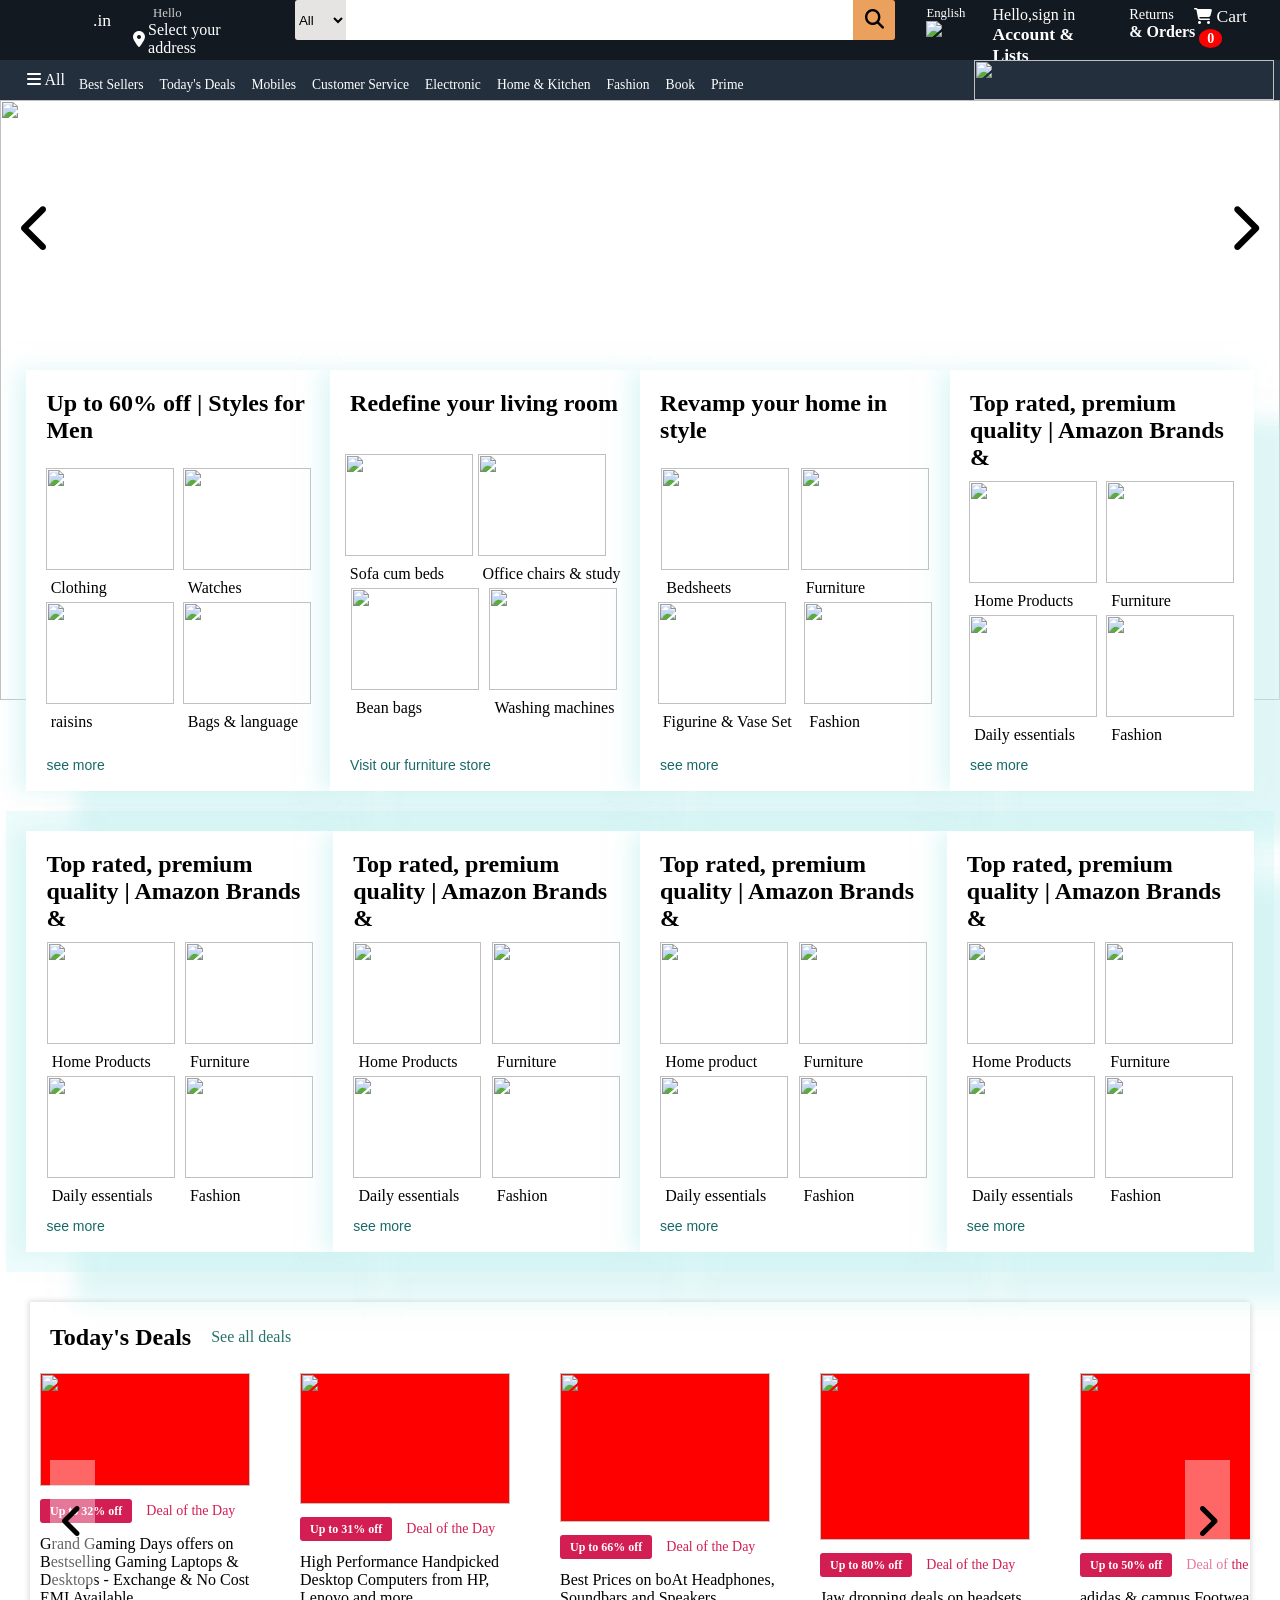
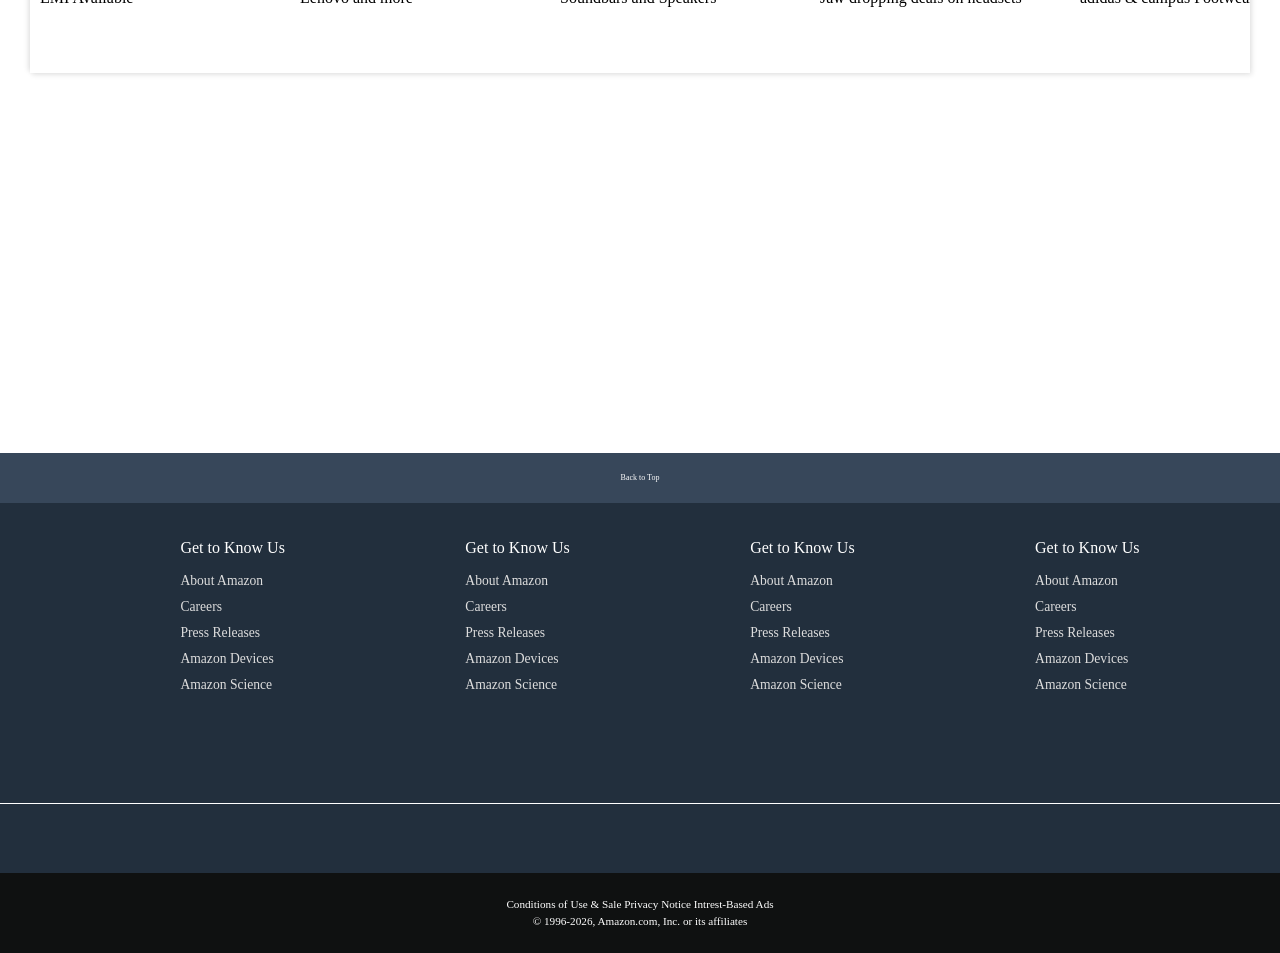
==== index.html @ 628aaef0 "first project" ====
<!DOCTYPE html>
<html lang="en">

<head>
    <meta charset="UTF-8">
    <meta http-equiv="X-UA-Compatible" content="IE=edge">
    <meta name="viewport" content="width=device-width, initial-scale=1.0">
    <link rel="icon" href="https://i.pinimg.com/736x/e9/b7/71/e9b771de9abdfe1a0642a99eec68254c.jpg"/>
    <title>Online Shopping site in India: Shop Online for Mobiles, Books, Watches, Shoes and More - Amazon.in</title>

    <!--css file-->
    <link rel="stylesheet" href="style.css" />

    <!--font awesome-->
    <link rel="stylesheet" href="https://cdnjs.cloudflare.com/ajax/libs/font-awesome/6.2.0/css/all.min.css"
        integrity="sha512-xh6O/CkQoPOWDdYTDqeRdPCVd1SpvCA9XXcUnZS2FmJNp1coAFzvtCN9BmamE+4aHK8yyUHUSCcJHgXloTyT2A=="
        crossorigin="anonymous" referrerpolicy="no-referrer" />

</head>

<body>
    <header class="header">

        
        <div class="container-container-header">
            <div class="logo-container border-white">
                <div class="logo"></div>
                <span class="dotin">.in</span>
            </div>

            <div class="address-container border-white">
                <p class="hello">Hello</p>
                <div class="icon-address">
                    <i class="fa-solid fa-location-dot icon-location"></i>
                    <p>Select your address</p>
                </div>
            </div>

            <div class="search-container">
                <select class="search-select">
                    <option>All</option>
                </select>
                <input type="text" class="search-input" />
                <div class="search-icon">
                    <i class="fa-solid fa-magnifying-glass"></i>
                </div>

            </div>

            <div class="language-container border-white">
                <p>English</p>
                <div class="lauguge-image">
                    <img
                        src="https://media.istockphoto.com/vectors/vector-flag-of-the-republic-of-india-proportion-23-the-national-flag-vector-id1051236720?k=20&m=1051236720&s=612x612&w=0&h=ATObRTHmTosADa9zaB2dQPn_VAQmG1XYH2x92kzc304=" />
                </div>
            </div>

            <div class="login-container border-white">
                <p>Hello,<span>sign in</span></p>
                <p class="account">Account & Lists</p>
            </div>

           <div class="return-order-container border-white">
              <p>Returns</p>
               <div class="order">& Orders</div>
                </div>
                
    <div class="cart-container border-white">
       <a href="cart.html" style="color:white;text-decoration:none;">
        <i class="fa-solid fa-cart-shopping"></i>
        Cart 
        <span id="cartCount">0</span>
       </a>
    </div>
    </header>

    <!--navigation-->
    <nav class="nav">
        <div class="container container-nav">
            <ul>
                <li class="border-white" id="open-nav-sidebar">
                    <span class="open-nav-slider">
                        <i class="fa-solid fa-bars"></i>
                        All
                    </span>
                </li>
                <li class="border-white"><a href="#">Best Sellers</a></li>
                <li class="border-white"><a href="#">Today's Deals</a></li>
                <li class="border-white"><a href="#">Mobiles</a></li>
                <li class="border-white"><a href="#">Customer Service</a></li>
                <li class="border-white"><a href="#">Electronic</a></li>
                <li class="border-white"><a href="#">Home & Kitchen</a></li>
                <li class="border-white"><a href="#">Fashion</a></li>
                <li class="border-white"><a href="#">Book</a></li>
                <li class="border-white prime-image-hover">
                    <a href="#">Prime</a>
                    <div class="prime-image">
                        <img
                            src="https://m.media-amazon.com/images/G/31/prime/NavFlyout/TryPrime/2018/Apr/IN-Prime-PIN-TryPrime-MultiBen-Apr18-400x400._CB442254244_.jpg" />
                    </div>

                </li>
            </ul>
            <div class="nav-right-image-amazon-prime">
                <img
                    src="https://m.media-amazon.com/images/G/31/img17/Home/AmazonTV/Ravina/Desktop/Watch-Entertainment-for-FREE_400-x39._CB605460886_.jpg" />
            </div>
        </div>
    </nav>

    <!--sidebar navigation-->
    <div class="sidebar-container-navigation" id="sidebar-container-navigation-id">
        <div class="sidebar-left-part">
            <div class="sidebar-top">
                <i class="fa-solid fa-circle-user"></i>
                <h2>Hello, <a href="login.html"style="text-decoration : none"><span>Login-in</span></a></h2>
            </div>
            <div class="sidebar-wrap">
                <div class="sidebar-item">
                    <h2>Trending</h2>
                    <p>Best Sellers</p>
                    <p>New Releases</p>
                    <p>Movers and Shakers</p>
                </div>
                <div class="sidebar-item">
                    <h2>Digital Content And Devices</h2>
                    <p>Echo & Alexa</p>
                    <p>Fire TV</p>
                    <p>Kindle E-Readers & eBooks</p>
                    <p>Audible Audiobooks</p>
                    <p>Amazon Prime Video</p>
                    <p>Amazon Prime Music</p>
                </div>
                <div class="sidebar-item">A
                    <h2>Shop By Category</h2>
                    <p>Mobiles, Computes</p>
                    <p>TV, Appliances, Electronic</p>
                    <p>Men's Fashion</p>
                    <p>Women's Fashion</p>
                    <p>See All</p>
                </div>
                <div class="sidebar-item">
                    <h2>Programs & Features</h2>
                    <p>Gift Cards & Mobile Recharges</p>
                    <p>Flight Tickets</p>
                    <p>#Foundlt-OnAmazon</p>
                    <p>Clearance store</p>
                </div>
                <div class="sidebar-item">
                    <h2>Help & Settings</h2>
                    <p>Your Account</p>
                    <p>Customer Service</p>
                    <a href="signup.html">
                    <p>Sign in</p></a>
                </div>
            </div>
        </div>
        <button id="sidebar-navigation-close">
            <i class="fa-solid fa-xmark"></i>
        </button>
    </div>




    <!--image slider -->
    <section>
        <div class="image-container">
            <div class="image-list">
                <div class="image-item">
                    <img src="https://m.media-amazon.com/images/I/71cp9PVuTfL._SX3000_.jpg" />
                </div>
                <div class="image-item">
                    <img src="https://m.media-amazon.com/images/I/61GnAucagBL._SX3000_.png" />
                </div>
                <div class="image-item">
                    <img src="https://m.media-amazon.com/images/I/71qlKqpJnlL._SX3000_.jpg" />
                </div>
                <div class="image-item">
                    <img src="https://m.media-amazon.com/images/I/71cQMXCLSvL._SX3000_.jpg" />
                </div>
                <div class="image-item">
                    <img src="https://m.media-amazon.com/images/I/61aURrton0L._SX3000_.jpg" />
                </div>
                <div class="image-item">
                    <img src="https://m.media-amazon.com/images/I/61O72XhcEkL._SX3000_.jpg" />
                </div>
                <div class="image-item">
                    <img src="https://m.media-amazon.com/images/I/61VuJdpjvaL._SX3000_.jpg" />
                </div>
                <div class="image-item">
                    <img src="https://m.media-amazon.com/images/I/61UrRx+3LLL._SX3000_.jpg" />
                </div>
            </div>

            <div class="image-btn-container">

                <button class="slider-btn" id="slide-btn-left"><i class="fa-solid fa-chevron-left"></i></button>
                <button class="slider-btn" id="slide-btn-right"><i class="fa-solid fa-chevron-right"></i></i></button>
            </div>
        </div>
    </section>


    <!--product container card-->
    <main class="main">
        <div class="card-product-container container">
            <div class="card-product">
                <h2>Up to 60% off | Styles for Men</h2>
                <div class="card-product-nested-card">
                    <div class="card-nested">
                      <a href="product.html?product=clothing">
                        <img
                            src="https://images-eu.ssl-images-amazon.com/images/G/31/img22/Fashion/Gateway/BAU/BTF-Refresh/May/PF_MF/MF-1-186-116._SY116_CB636110853_.jpg" />
                        
                      </a>
                     <p>
                       <a href="product.html?product=clothing">Clothing</a>
                     </p>
                   </div>
                    
                 <div class="card-nested">
                       <a href="product.html?product=watches">
                        <img src="https://images-eu.ssl-images-amazon.com/images/G/31/img22/Fashion/Gateway/BAU/BTF-Refresh/May/PF_MF/MF-3-186-116._SY116_CB636110853_.jpg">
                     </a>

                     <p>
                       <a href="product.html">Watches</a>
                     </p>
                 </div>
                    <div class="card-nested">
                        <a href="product.html?product=raisins">
                        <img
                            src="https://images-eu.ssl-images-amazon.com/images/G/31/img22/BAU/Oct/186X116_3._SY116_CB606110532_.jpg" />
                    </a>
                    <a href="product.html?product=raisins">
                        <p>raisins</p>
                    </a>
                    </div>
                    <div class="card-nested">
                        <a href="product.html?product=bags">
                        <img
                            src="https://images.unsplash.com/photo-1553062407-98eeb64c6a62" />
                            
                        <p>Bags & language</p></a>
                    </div>
                </div>
                <button class="card-product-btn">see more</button>
            </div>
            <div class="card-product">
                <h2>Redefine your living room</h2>
                <div class="card-product-nested-card">
                    <div class="card-nested">
                         <a href="product.html?product=sofaCumBeds">
                        <img
                            src="https://images.unsplash.com/photo-1505693416388-ac5ce068fe85" />
                        <p>Sofa cum beds</p>
                    </a>
                    </div>
                    <div class="card-nested">
                        <a href="product.html?product=officeChairs">
                        
                        <img
                            src="https://images.unsplash.com/photo-1580480055273-228ff5388ef8" />
                        <p>Office chairs & study</p>
                    </a>
                    </div>
                    <div class="card-nested">
                        <a href="product.html?product=beanBags">
                        <img
                            src="https://images-eu.ssl-images-amazon.com/images/G/31/IMG20/Furniture/furniture_node_1/372_232_01_low._SY116_CB605507312_.jpg" />
                        <p>Bean bags</p>
                        </a>
                    </div>
                    <div class="card-nested">
                        <a href="product.html?product=washingMachines">
                        <img
                            src="https://images.unsplash.com/photo-1626806787461-102c1bfaaea1" />
                        <p>Washing machines</p>
                        </a>
                    </div>
                </div>
                <button class="card-product-btn">Visit our furniture store</button>
            </div>
            <div class="card-product">
                <h2>Revamp your home in style</h2>
                <div class="card-product-nested-card">
                    <div class="card-nested">
                        <a href="product.html?product=bedsheets">
                        <img
                            src="https://images.unsplash.com/photo-1584100936595-c0654b55a2e2" />
                        <p>Bedsheets</p></a>
                    </div>
                    <div class="card-nested">
                        <a href="product.html?product=furniture">
                        <img
                            src="https://images.unsplash.com/photo-1505693416388-ac5ce068fe85" />
                        <p>Furniture</p>
                    </a>
                    </div>
                    <div class="card-nested">
                         <a href="product.html?product=figurines">
                        <img
                            src="https://images-eu.ssl-images-amazon.com/images/G/31/IMG20/Home/2024/Gateway/BTFGW/PCQC/New/1x/final/186x116_Home_decor_1._SY116_CB555624324_.jpg" />
                        <p>Figurine & Vase Set</p></a>
                    </div>
                    <div class="card-nested">
                         <a href="product.html?product=fashion">
                        <img
                            src="https://images-eu.ssl-images-amazon.com/images/G/31/img22/BAU/Oct/186X116_8._SY116_CB606110532_.jpg" />
                        <p>Fashion</p></a>
                    </div>
                </div>
                <button class="card-product-btn">see more</button>
            </div>
            <div class="card-product">
                <h2>Top rated, premium quality | Amazon Brands &</h2>
                <div class="card-product-nested-card">
                    <div class="card-nested">
                        <img
                            src="https://images-eu.ssl-images-amazon.com/images/G/31/img22/BAU/Oct/186X116_1._SY116_CB606110532_.jpg" />
                        <p>Home Products</p>
                    </div>
                    <div class="card-nested">
                        <img
                            src="https://images-eu.ssl-images-amazon.com/images/G/31/img22/BAU/Oct/186X116_5._SY116_CB606110532_.jpg" />
                        <p>Furniture</p>
                    </div>
                    <div class="card-nested">
                        <img
                            src="https://images-eu.ssl-images-amazon.com/images/G/31/img22/BAU/Oct/186X116_3._SY116_CB606110532_.jpg" />
                        <p>Daily essentials</p>
                    </div>
                    <div class="card-nested">
                        <img
                            src="https://images-eu.ssl-images-amazon.com/images/G/31/img22/BAU/Oct/186X116_8._SY116_CB606110532_.jpg" />
                        <p>Fashion</p>
                    </div>
                </div>
                <button class="card-product-btn">see more</button>
            </div>
        </div>

        <div class="card-product-container container productBackgraound">
            <div class="card-product">
                <h2>Top rated, premium quality | Amazon Brands &</h2>
                <div class="card-product-nested-card">
                    <div class="card-nested">
                        <img
                            src="https://images-eu.ssl-images-amazon.com/images/G/31/img22/BAU/Oct/186X116_1._SY116_CB606110532_.jpg" />
                        <p>Home Products</p>
                    </div>
                    <div class="card-nested">
                        <img
                            src="https://images-eu.ssl-images-amazon.com/images/G/31/img22/BAU/Oct/186X116_5._SY116_CB606110532_.jpg" />
                        <p>Furniture</p>
                    </div>
                    <div class="card-nested">
                        <img
                            src="https://images-eu.ssl-images-amazon.com/images/G/31/img22/BAU/Oct/186X116_3._SY116_CB606110532_.jpg" />
                        <p>Daily essentials</p>
                    </div>
                    <div class="card-nested">
                        <img
                            src="https://images-eu.ssl-images-amazon.com/images/G/31/img22/BAU/Oct/186X116_8._SY116_CB606110532_.jpg" />
                        <p>Fashion</p>
                    </div>
                </div>
                <button class="card-product-btn">see more</button>
            </div>
            <div class="card-product">
                <h2>Top rated, premium quality | Amazon Brands &</h2>
                <div class="card-product-nested-card">
                    <div class="card-nested">
                        <img
                            src="https://images-eu.ssl-images-amazon.com/images/G/31/img22/BAU/Oct/186X116_1._SY116_CB606110532_.jpg" />
                        <p>Home Products</p>
                    </div>
                    <div class="card-nested">
                        <img
                            src="https://images-eu.ssl-images-amazon.com/images/G/31/img22/BAU/Oct/186X116_5._SY116_CB606110532_.jpg" />
                        <p>Furniture</p>
                    </div>
                    <div class="card-nested">
                        <img
                            src="https://images-eu.ssl-images-amazon.com/images/G/31/img22/BAU/Oct/186X116_3._SY116_CB606110532_.jpg" />
                        <p>Daily essentials</p>
                    </div>
                    <div class="card-nested">
                        <img
                            src="https://images-eu.ssl-images-amazon.com/images/G/31/img22/BAU/Oct/186X116_8._SY116_CB606110532_.jpg" />
                        <p>Fashion</p>
                    </div>
                </div>
                <button class="card-product-btn">see more</button>
            </div>
            
            <div class="card-product">
                <h2>Top rated, premium quality | Amazon Brands &</h2>
                <div class="card-product-nested-card">
                    <div class="card-nested">
                        <a href="product.html">
                        <img
                            src="https://images-eu.ssl-images-amazon.com/images/G/31/img22/BAU/Oct/186X116_1._SY116_CB606110532_.jpg" />
                        </a><p>
                              <a href="product.html">Home product</a>
                           </p>
                    </div>
                    <div class="card-nested">
                        <img
                            src="https://images-eu.ssl-images-amazon.com/images/G/31/img22/BAU/Oct/186X116_5._SY116_CB606110532_.jpg" />
                        <p>Furniture</p>
                    </div>
                    <div class="card-nested">
                        <img
                            src="https://images-eu.ssl-images-amazon.com/images/G/31/img22/BAU/Oct/186X116_3._SY116_CB606110532_.jpg" />
                        <p>Daily essentials</p>
                    </div>
                    <div class="card-nested">
                        <img
                            src="https://images-eu.ssl-images-amazon.com/images/G/31/img22/BAU/Oct/186X116_8._SY116_CB606110532_.jpg" />
                        <p>Fashion</p>
                    </div>
                </div>
                <button class="card-product-btn">see more</button>
            </div>
            <div class="card-product">
                <h2>Top rated, premium quality | Amazon Brands &</h2>
                <div class="card-product-nested-card">
                    <div class="card-nested">
                        <img
                            src="https://images-eu.ssl-images-amazon.com/images/G/31/img22/BAU/Oct/186X116_1._SY116_CB606110532_.jpg" />
                        <p>Home Products</p>
                    </div>
                    <div class="card-nested">
                        <img
                            src="https://images-eu.ssl-images-amazon.com/images/G/31/img22/BAU/Oct/186X116_5._SY116_CB606110532_.jpg" />
                        <p>Furniture</p>
                    </div>
                    <div class="card-nested">
                        <img
                            src="https://images-eu.ssl-images-amazon.com/images/G/31/img22/BAU/Oct/186X116_3._SY116_CB606110532_.jpg" />
                        <p>Daily essentials</p>
                    </div>
                    <div class="card-nested">
                        <img
                            src="https://images-eu.ssl-images-amazon.com/images/G/31/img22/BAU/Oct/186X116_8._SY116_CB606110532_.jpg" />
                        <p>Fashion</p>
                    </div>
                </div>
                <button class="card-product-btn">see more</button>
            </div>
        </div>

    
    <!--today's deals -->
    <section class="today_deals_container">
        <div class="today_deals_heading">
            <h1>Today's Deals</h1>
            <p><a href="#">See all deals</a></p>
        </div>

        <div class="today_deals_product_container">
            <div class="today_deals_btn_container">
                <button  class="today_deal_btn" id="today_deal_btn_prev">
                    <i class="fa-solid fa-angle-left"></i>
                </button>
                <button class="today_deal_btn" id="today_deal_btn_next">
                    <i class="fa-solid fa-angle-right"></i>
                </button>
            </div>

            <div class="today_deals_product_list">
                <div class="today_deals_product_item">
                    <img src="https://m.media-amazon.com/images/I/411mbYGYIdL._AC_SY200_.jpg"/>
                    <div class="discount_Contaienr">
                        <a href="#">Up to 52% off</a>
                        <a href="#">Deal of the day</a>
                    </div>
                    <p>adidas and Campus Footwear</p>
                </div>

                <div class="today_deals_product_item">
                    <img src="https://m.media-amazon.com/images/I/411mbYGYIdL._AC_SY200_.jpg"/>
                    <div class="discount_Contaienr">
                        <a href="#">Up to 52% off</a>
                        <a href="#">Deal of the day</a>
                    </div>
                    <p>adidas and Campus Footwear</p>
                </div>

                <div class="today_deals_product_item">
                    <img src="https://m.media-amazon.com/images/I/411mbYGYIdL._AC_SY200_.jpg"/>
                    <div class="discount_Contaienr">
                        <a href="#">Up to 52% off</a>
                        <a href="#">Deal of the day</a>
                    </div>
                    <p>adidas and Campus Footwear</p>
                </div>

                <div class="today_deals_product_item">
                    <img src="https://m.media-amazon.com/images/I/411mbYGYIdL._AC_SY200_.jpg"/>
                    <div class="discount_Contaienr">
                        <a href="#">Up to 52% off</a>
                        <a href="#">Deal of the day</a>
                    </div>
                    <p>adidas and Campus Footwear</p>
                </div>

                <div class="today_deals_product_item">
                    <img src="https://m.media-amazon.com/images/I/411mbYGYIdL._AC_SY200_.jpg"/>
                    <div class="discount_Contaienr">
                        <a href="#">Up to 52% off</a>
                        <a href="#">Deal of the day</a>
                    </div>
                    <p>adidas and Campus Footwear</p>
                </div>
            </div>
        </div>
    </section>

    </main>
    
    <footer>
        <div class="foot-panel1">
           Back to Top 
        </div>
        
        <div class="foot-panel2">
          <ul>
            <p>Get to Know Us</p>
            <a>About Amazon</a>
            <a>Careers</a>
            <a>Press Releases</a>
            <a>Amazon Devices</a>
            <a>Amazon Science</a>
          </ul>

          <ul>
            <p>Get to Know Us</p>
            <a>About Amazon</a>
            <a>Careers</a>
            <a>Press Releases</a>
            <a>Amazon Devices</a>
            <a>Amazon Science</a>
          </ul>

          <ul>
            <p>Get to Know Us</p>
            <a>About Amazon</a>
            <a>Careers</a>
            <a>Press Releases</a>
            <a>Amazon Devices</a>
            <a>Amazon Science</a>
          </ul>

          <ul>
            <p>Get to Know Us</p>
            <a>About Amazon</a>
            <a>Careers</a>
            <a>Press Releases</a>
            <a>Amazon Devices</a>
            <a>Amazon Science</a>
          </ul>
        </div>


        <div class="foot-panel3">
            <div class="logo"></div>
        </div>

        <div class="foot-panel4">
            <div class="pages">
                <a>Conditions of Use & Sale</a>
                <a>Privacy Notice</a>
                <a>Intrest-Based Ads</a>
            </div>
            <div class="copyright">
                © 1996-2026, Amazon.com, Inc. or its affiliates
            </div>
        </div>
    </footer>


    







    <script src="javascript.js" type="module"></script>
</body>

</html>
---- style.css ----
/*
https://m.media-amazon.com/images/G/31/gno/sprites/nav-sprite-global-1x-hm-dsk-reorg._CB405936311_.png
*/

* {
    box-sizing: border-box;
}

body {
    margin: 0;
}

.header {
    background-color: rgb(19, 25, 33);
    height: 60px;
    color: white;
}

.container-container-header{
    display:flex;
    justify-content: space-evenly;

}
.nav{
    display: flex;
    justify-content: space-evenly;
}

/* layout**/
.container {
    width: 99%;
    /* background-color: red; */
    height: 100%;
    margin: auto;

}

.container-header {
    display: flex;
    align-items: center;
}

/**logo***/
.logo-container {
    height: 50px;
    display: flex;
    align-items: center;
    font-size: 1.1rem;


    /* overflow: hidden; */
}

.logo {
    width: 120px;
    height: 50px;
    background: url('amazone_logo.jpg');
    background-repeat: no-repeat;
    background-position-y: -40px;
    overflow: hidden;
}

.dotin {
    position: relative;
    margin-left: -13px;
    margin-top: -10px;
}

.border-white {
    padding: 5px;
    border: 1.5px solid transparent;
}

.border-white:hover {
    border: 1.5px solid #ffffff;
}

/***********addresss************/
.address-container {
    margin-left: 10px;
}

.address-container p {
    margin: 0;
}

.icon-address {
    display: flex;
    align-items: center;
}

.hello {
    font-size: 0.8rem;
    padding-left: 20px;
    color: #ccc;
}

.icon-location {
    margin-right: 3px;
}


/***search-container****/
.search-container {
    background-color: red;
    margin-left: 25px;
    width: 640px;
    display: flex;
    height: 40px;
    justify-content: space-between;
    border-radius: 3px;
    overflow: hidden;
}

.search-container:hover {
    outline: 3px solid orange;
}

.search-select {
    width: 60px;
    border: none;
    background-color: rgb(230, 227, 227);
}

.search-input {
    width: 100%;
    height: 100%;
    border: none;
    outline: none;
    padding: 3px;
    font-size: 1.1rem;
}

.search-icon {
    width: 50px;
    background-color: rgb(235, 160, 94);
    display: flex;
    justify-content: center;
    align-items: center;
    font-size: 1.2rem;
    color: #000;
}


/***lauguage section*/
.language-container {
    margin-left: 25px;
}

.language-container p {
    font-size: 0.8rem;
    margin: 0;
}

.lauguge-image {
    width: 20px;
}

.lauguge-image img {
    width: 100%;
}


/***login-container***/
.login-container {
    margin-left: 15px;
}

.login-container p {
    margin: 0;
}

.account {
    font-weight: 900;
    font-size: 1.1rem;
}

.return-order-container {
    width: 65px;
    font-size: 0.9rem;
    margin-left: 10px;
}

.return-order-container p {
    margin: 0;
}

.order {
    font-size: 1rem;
    font-weight: 900;
    display: flex;
    width: 70px;
}

/****cart container***/
.cart-container {
    font-size: 1.1rem;
    display: flex;
}

.cart-container i {
    font-size: 1rem;
}

/**************************************navigation*****************************************/
.nav {
    height: 40px;
    background-color: #232f3d;
    margin: 0;
}

.container-nav {
    display: flex;
    align-items: center;
    justify-content: space-between;
    padding-left: 15px;
}

.container-nav ul {
    padding: 0;
    margin: 0;
    display: flex;
    align-items: center;
    height: 100%;
    font-size: 1rem;
    color: white;
    list-style: none;
}

.container-nav ul li a {
    color: white;
    text-decoration: none;
    padding: 0px 2px;

}

.nav-right-image-amazon-prime {
    min-width: 300px;
    height: 40px;
    max-width: 500px;
}
.nav-right-image-amazon-prime img {
    width: 100%;
    height: 100%;
}

.prime-image {
    background-color: white;
    height: 350px;
    width: 350px;
    position: absolute;
    z-index: 1;
    display: none;
    color: #000;
    margin-left: -10px;
    transition: display 1s;
    padding: 10px;
}

.prime-image-hover:hover .prime-image {
    transition: display 1s;
    display: block;
}

.prime-image img {
    width: 100%;
    height: 100%;
}






/*--image slider --*/
.image-container {
    position: relative;
}

.image-list {
    display: flex;
    overflow: hidden;
}

.image-item {
    min-width: 100%;
    height: 600px;
    /* transform: translateX(-300%); */
    transition: transform 0.3s;

}

.image-item img {
    width: 100%;
    height: 100%;
    object-fit: cover;
}

.image-btn-container {
    position: absolute;
    top: 0;
    display: flex;
    justify-content: space-between;
    width: 100%;
}

.slider-btn {
    border: 1px solid transparent;
    padding: 100px 20px;
    font-size: 50px;
    font-weight: 300;
    background-color: transparent;
    color: #000;
}

.slider-btn i {
    font-weight: 900;
}

.slider-btn:focus {
    border-color: seagreen;
    box-shadow: -2px -2px 2px rgb(230, 227, 227),
        2px 2px 2px white;
    margin: 2px;
}


/*sidebar navigation****/
#open-nav-sidebar {
    cursor: pointer;
}

.sidebar-container-navigation {
    position: fixed;
    top: 0;
    bottom: 0;
    right: 0;
    left: 0;
    z-index: 10;
    background-color: transparent;
    transform: translateX(-100%);
    display: flex;
    transition: transform 0.3s;


}

.slidebar-show {
    transform: translateX(0%);
    background-color: rgba(0, 0, 0, 0.7);
}

.sidebar-left-part {
    background-color: white;
    width: 365px;
    height: 100%;
    box-shadow: 5px 5px 10px rgba(0, 0, 0, 0.8);
}

.sidebar-top {
    display: flex;
    align-items: center;
    padding: 12px;
    padding-left: 30px;
    background-color: rgb(19, 25, 33);
    color: white;
}

.sidebar-top h2 {
    font-size: 22px;
    margin: 0;
}

.sidebar-top i {
    padding-right: 10px;
    font-size: 25px;
}

.sidebar-item {
    padding-left: 30px;
    border-top: 1.5px solid #ccc;
}

.sidebar-item h2 {
    font-size: 20px;
}

.sidebar-item p {
    color: rgb(65, 62, 62);
}

#sidebar-navigation-close {
    background-color: transparent;
    align-self: flex-start;
    font-size: 30px;
    border: none;
    color: white;
    padding: 20px;
    cursor: pointer;
}

.sidebar-wrap {
    height: 100%;
    overflow: auto;
    padding-bottom: 100px;
}

/*product card container*/
.main{
    position: relative;
    top:-350px;
    /* background-color: rgb(196, 240, 240); */
    /* filter: blur(8px); */
    
}
.productBackgraound{
    background-color: rgba(213, 247, 247,0.4);
}
.card-product-container{
    padding: 20px;
    display: flex;
    justify-content: space-between;

}
.card-product{
    background-color: white;
    display: flex;
    flex-direction: column;
    justify-content: space-between;
    max-width: 310px;
    box-shadow: -10px -0px 20px rgba(196, 240, 240,0.5),
    50px 50px 20px rgba(196, 240, 240,0.5);
    padding: 10px;
}
.card-product h2{
    margin: 0;
    padding: 10px;
    
}

.card-product-nested-card {
    display: flex;
    flex-wrap: wrap;
    justify-content: space-evenly;


}



.card-nested p{
    margin: 5px;
}
.card-nested img {
    width: 128px;
    height: 102px;
    object-fit: cover;

}
.card-nested a{
    text-decoration:none;
    color:black;
    
}
.card-product-btn{
    font-size: 14px;
    align-self: flex-start;
    margin: 7px 10px; 
    padding-left: 0;
    background-color: transparent;
    border:none;
    color:rgb(25, 105, 105)
}
.card-product-btn:hover{
    text-decoration: underline;
    cursor: pointer;
}



/***
        Today's deals section
***/
.today_deals_container{
    margin: 30px;
    box-shadow: -2px -2px 5px rgba(0, 0, 0, 0.1),
    2px 2px 5px rgba(0, 0, 0, 0.1);
    
}
.today_deals_heading{
    display: flex;
    align-items: center;
    padding: 2px 20px;
}
.today_deals_heading p a{
    color:rgb(39, 114, 107);
    text-decoration: none;
    padding-left: 20px;
}
.today_deals_heading p a:hover{
    text-decoration: underline;
}

.today_deals_product_container{
    /* background-color: red; */
    height: 300px;
    position: relative;
}
.today_deals_product_list{
    display: flex;
    overflow: hidden;

}
.today_deals_product_item{
    min-width: 250px;
    height: 250px;
    padding: 0px 10px;
    margin-right: 10px;
    display: flex;
    flex-direction: column;
    transform: translateX(0%);
    transition: transform 1s;
}
.todayDeals_product_image{
    height: 200px;
    width: 210px;
    display: flex;
    justify-content: center;
    align-content: center;
    margin-bottom: 15px;
}
.today_deals_product_item img{
    width: 100%;
    height: 100%;
    /* padding: 20px 20px; */
    background-color: red;
}
.today_deals_product_item p{
    justify-self: flex-end;
}
.discount_Contaienr{
    /* border: 2px solid red; */
}
.discount_Contaienr a{
    padding: 5px 10px;
    font-size: 14px;
    color:rgb(211, 30, 84);
    text-decoration: none;
}
.discount_Contaienr a:first-child{
    background-color: rgb(211, 30, 84);
    padding: 5px 10px;
    color:white;
    font-weight: 550;
    text-decoration: none;
    border-radius: 3px;
    font-size: 12px;
}

.today_deals_btn_container{
    position: absolute;
    width: 100%;
    display: flex;
    justify-content: space-between;
    align-items: center;
    height: 100%;
    padding: 20px;
    z-index: 10;
}
.today_deal_btn{
    padding: 40px 10px;
    font-size: 40px;
    border: none;
    outline: none;
    background-color: rgb(255,255,255,0.4);
}
/**fopter**/

footer{
    margin-top:15px;
}

.foot-panel1{
    background-color: #37475a;
    color:white;
    height: 50px;
    display:flex;
    justify-content:center;
    align-items: center;
    font-size: 0.5rem;
}

.foot-panel2{
    background-color: #222f3d;
    color:white;
    height:300px;
    display:flex;
    justify-content: space-evenly;
}

ul{
    margin-top:20px;
}
ul a{
    display:block;
    font-size: 0.85rem;
    margin-top:10px;
    color:#dddddd;
}



.foot-panel3{
    background-color: #222f3d;
    color:white;
    border-top:0.5px solid white;
    height:70px;
    display:flex;
    justify-content: center;
    align-items:center;
}

.logo{
    background-image: url("amazon_logo.png");
    background-size: cover;
    height: 50px;
    width: 100px;
    
}

.foot-panel4{
    background-color: #0f1111;
    color:white;
    height: 80px;
    font-size: 0.7rem;
    text-align:center;
}

.pages{
     padding-top:25px;

}

.copyright{
    padding-top:5px;
     

}
*a{
    text-decoration: none;
}
#cartCount{
    background:red;
    color:white;
    border-radius:50%;
    padding:2px 8px;
    margin-left:5px;
    font-size:14px;
    font-weight:bold;
}

.cart-container{
    text-decoration:none;
    color:white;
}
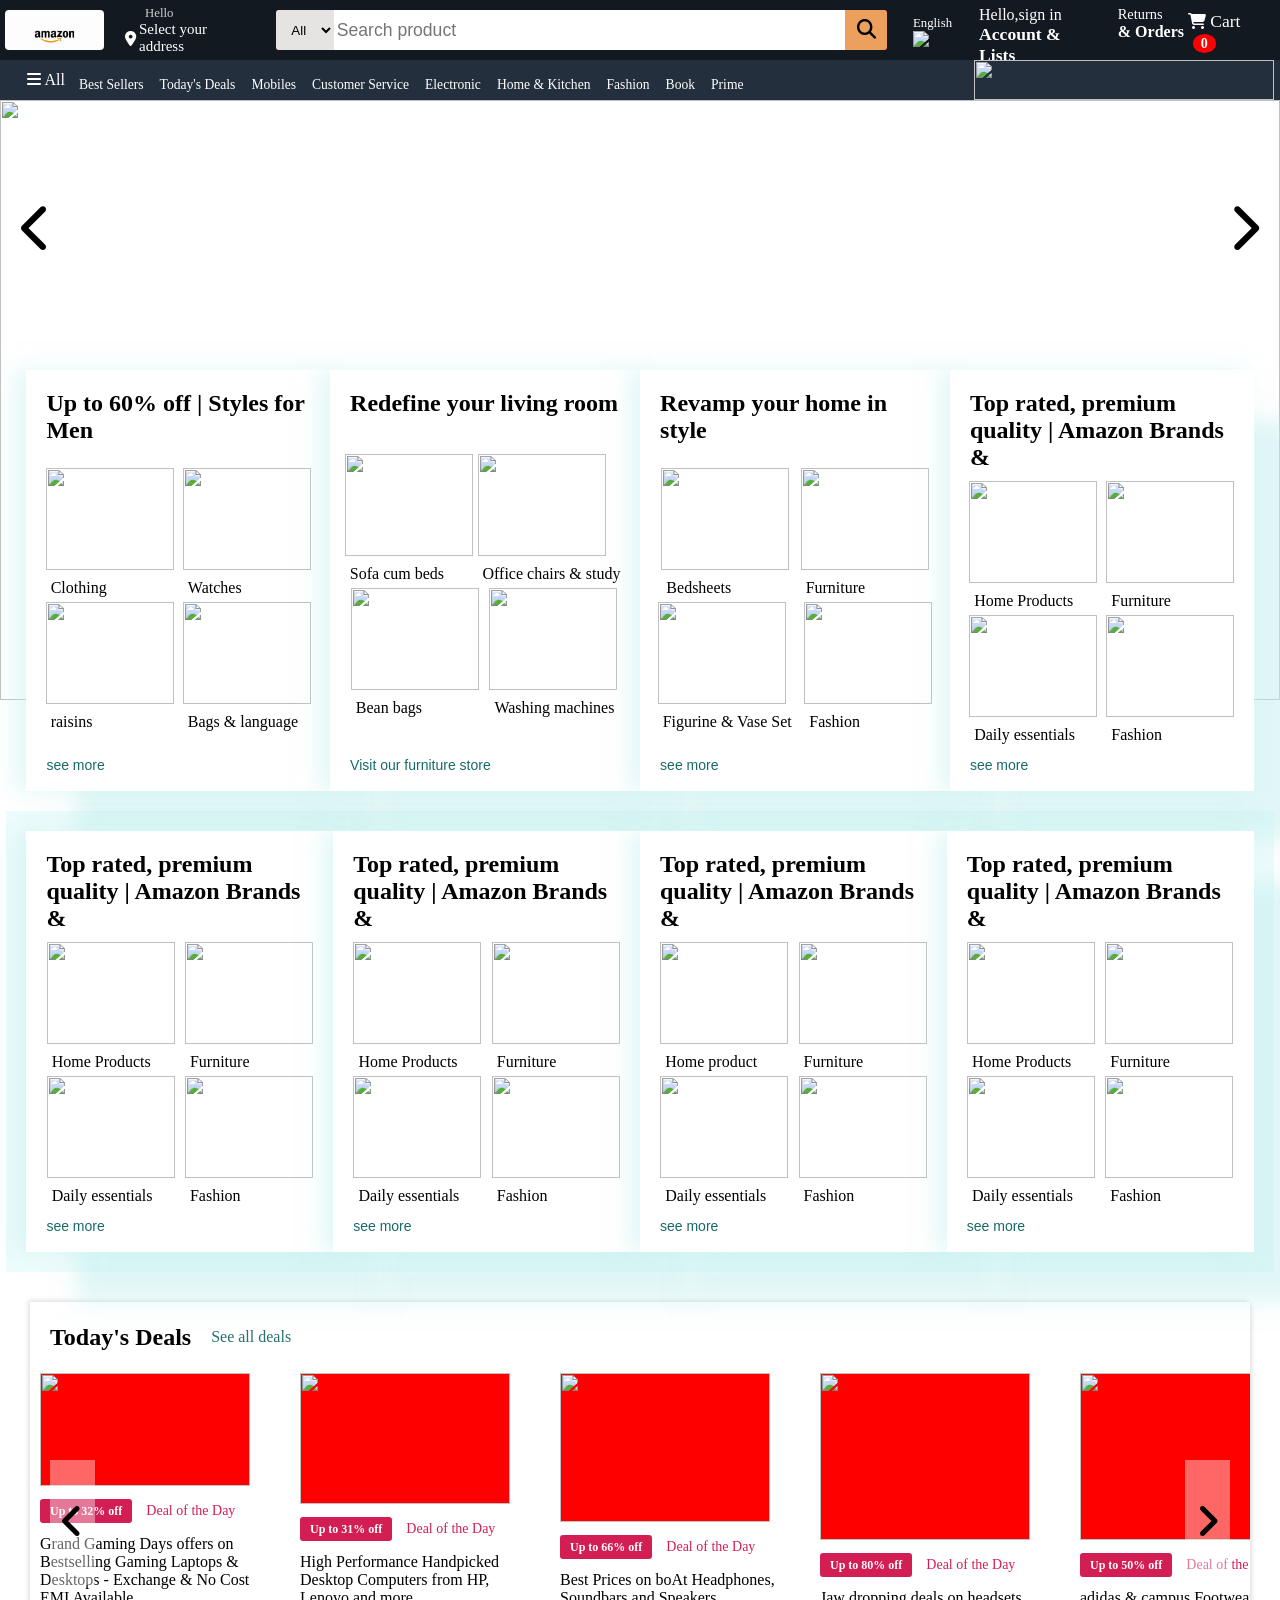
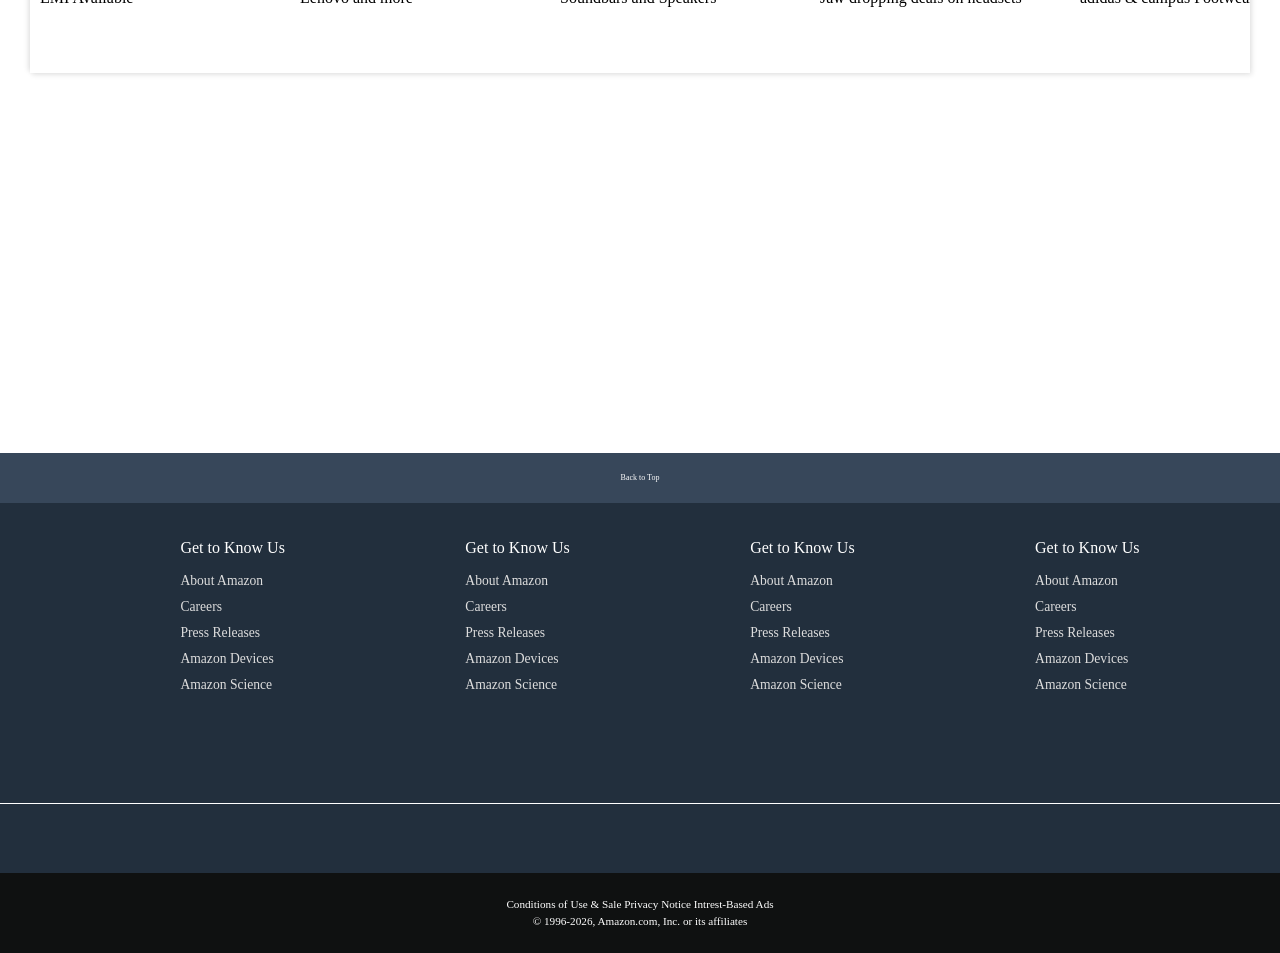
==== commit aa309c84: "Amazone clone project" ====
--- a/index.html
+++ b/index.html
@@ -25,7 +25,7 @@
         <div class="container-container-header">
             <div class="logo-container border-white">
                 <div class="logo"></div>
-                <span class="dotin">.in</span>
+                <span class="dotin"></span>
             </div>
 
             <div class="address-container border-white">
@@ -39,8 +39,11 @@
             <div class="search-container">
                 <select class="search-select">
                     <option>All</option>
+                    <option>shoes</option>
+                    <option>t-shart</option>
+                    <option>watch</option>
                 </select>
-                <input type="text" class="search-input" />
+                <input type="text" class="search-input" placeholder="Search product">
                 <div class="search-icon">
                     <i class="fa-solid fa-magnifying-glass"></i>
                 </div>
--- a/style.css
+++ b/style.css
@@ -14,16 +14,19 @@
     background-color: rgb(19, 25, 33);
     height: 60px;
     color: white;
+    
 }
 
 .container-container-header{
     display:flex;
     justify-content: space-evenly;
+    
 
 }
 .nav{
     display: flex;
     justify-content: space-evenly;
+    
 }
 
 /* layout**/
@@ -32,12 +35,14 @@
     /* background-color: red; */
     height: 100%;
     margin: auto;
+    
 
 }
 
 .container-header {
     display: flex;
     align-items: center;
+    
 }
 
 /**logo***/
@@ -46,19 +51,29 @@
     display: flex;
     align-items: center;
     font-size: 1.1rem;
+    height:40px;
+    width:100px;
+    background-image: url("amazon.jpg");
+    background-size:cover;
+    margin:10px 5px ;
+    border-radius:4px;
+  
 
 
     /* overflow: hidden; */
 }
 
 .logo {
-    width: 120px;
-    height: 50px;
-    background: url('amazone_logo.jpg');
-    background-repeat: no-repeat;
+  
+    height: 40px;
+    width:100px;
+     background-image:url("amazon.jpg");
+    background-size: cover; 
+     background-repeat: no-repeat;
     background-position-y: -40px;
     overflow: hidden;
 }
+    
 
 .dotin {
     position: relative;
@@ -73,7 +88,17 @@
 
 .border-white:hover {
     border: 1.5px solid #ffffff;
-}
+  
+
+}
+
+
+/* .address-container{
+    height:40px;
+    width:100px;
+    background-image: url("amazon.jpg");
+    background-size:cover; */
+
 
 /***********addresss************/
 .address-container {
@@ -87,12 +112,17 @@
 .icon-address {
     display: flex;
     align-items: center;
+    font-size:15px;
 }
 
 .hello {
     font-size: 0.8rem;
     padding-left: 20px;
     color: #ccc;
+    /* background-image:url("amazon.jpg");
+    height:40px;
+    width:100px;
+    background-size: cover; */
 }
 
 .icon-location {
@@ -103,7 +133,8 @@
 /***search-container****/
 .search-container {
     background-color: red;
-    margin-left: 25px;
+    margin-left:20px ;
+    margin-top:10px;
     width: 640px;
     display: flex;
     height: 40px;
@@ -119,6 +150,7 @@
 .search-select {
     width: 60px;
     border: none;
+    text-align:center;
     background-color: rgb(230, 227, 227);
 }
 
@@ -144,7 +176,11 @@
 
 /***lauguage section*/
 .language-container {
-    margin-left: 25px;
+    margin-left: 20px;
+    margin-bottom:10px;
+    margin-top:10px;
+    font-size:16px;
+    padding:none;
 }
 
 .language-container p {
@@ -196,6 +232,8 @@
 .cart-container {
     font-size: 1.1rem;
     display: flex;
+    margin:5px 5px;
+
 }
 
 .cart-container i {
